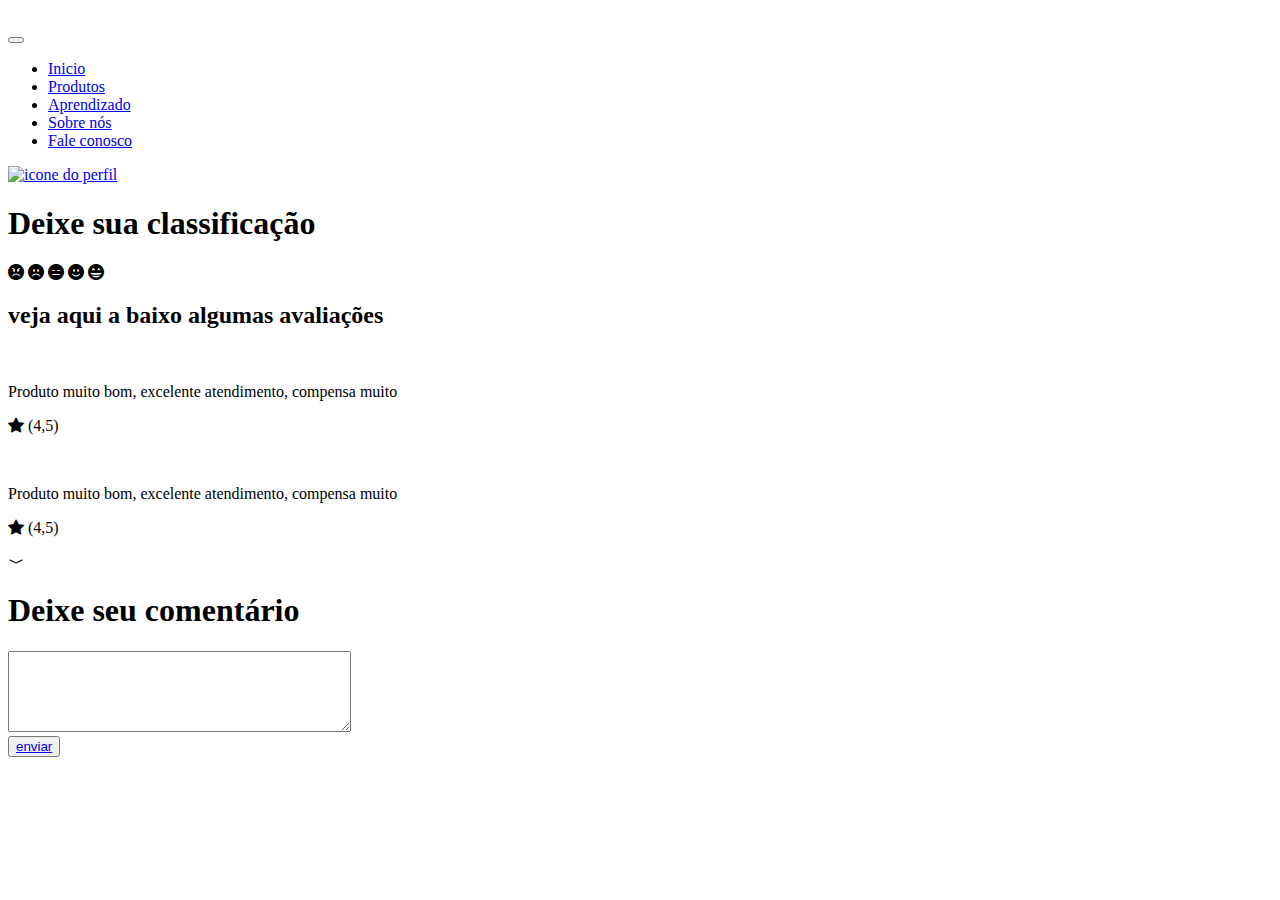
==== avaliar.html @ f0638640 "Add files via upload" ====
<!DOCTYPE html>
<html lang="pt-br">

<head>
    <meta charset="UTF-8">
    <meta name="viewport" content="width=device-width, initial-scale=1.0">
    <title>avaliar</title>
    <link rel="stylesheet" href="css/avaliar.css">
    <link rel="stylesheet" href="https://cdn.jsdelivr.net/npm/bootstrap-icons@1.11.3/font/bootstrap-icons.min.css">

</head>

<body>


    <header class="header">
        <nav class="nav">
            <div class="logo">
                <a href="sobre-nos.html"><img src="imagensAgrinho/logo-c-nome.png" alt="" width="128"></a>
            </div>

            <button class="hamburger"></button>
            <ul class="nav-list">
                <li><a href="index.html">Inicio</a></li>
                <li><a href="estante-de-produtos.html">Produtos</a></li>
                <li><a href="curso.html">Aprendizado</a></li>
                <li><a href="sobre-nos.html">Sobre nós</a></li>
                <li><a href="contact-us.html">Fale conosco</a></li>
                <span></span>
            </ul>
            <div class="perfil">
                <a href="login.html"><img src="imagensAgrinho/imagens pra icone/perfil_icone.png" alt="icone do perfil" width="56"></a> <!-- Ícone de perfil -->
            </div>
        </nav>
    </header>

    <main>

        <section class="container-aval">

            <article class="estrelas">
                <h1>Deixe sua classificação</h1>
                <div class="dar-classificacao">
                    <div class="rating-box">

                        <div class="stars">
                            <i class="bi bi-emoji-angry-fill"></i>
                            <i class="bi bi-emoji-frown-fill"></i>
                            <i class="bi bi-emoji-expressionless-fill"></i>
                            <i class="bi bi-emoji-smile-fill"></i>
                            <i class="bi bi-emoji-grin-fill"></i>
                        </div>
                    </div>
                </div>
                <h2>veja aqui a baixo algumas avaliações</h2>

                <div class="algumas-aval">
                    <div class="item">

                        <div class="img-pf">
                            <img src="imagensAgrinho/imagens-complementares/prof4.png" alt="">
                        </div>

                        <div class="txt">
                            <p id="coment">
                                Produto muito bom, excelente atendimento, compensa muito
                            </p>
                        </div>

                        <div class="star">
                            <i class="bi bi-star-fill"></i>
                        (4,5)
                        </p>
                        </div>
                    </div>

                    <div class="item">

                        <div class="img-pf">
                            <img src="imagensAgrinho/imagens-complementares/prof4.png" alt="">
                        </div>

                        <div class="txt">
                            <p id="coment">
                                Produto muito bom, excelente atendimento, compensa muito
                            </p>
                        </div>

                        <div class="star">
                            <i class="bi bi-star-fill"></i>
                        (4,5)
                        </p>
                        </div>
                    </div>

                    

                    <div class="vermais">
                        <i class="bi bi-chevron-compact-down"></i>
                    </div>
                </div>

            </article>


            <article class="escrever">

                <div class="titulo">
                    <h1>Deixe seu comentário</h1>
                </div>

                <div class="escreva">
                        <textarea name="avaliação" id="textarea" rows="5" cols="40"></textarea>
                </div>

                <div class="enviar">

                    <button>
                        <a href="produto.html">enviar</a>
                    </button>

                </div>

            </article>

        </section>





    </main>


    <script src="js/avaliar.js"></script>



</body>

</html>
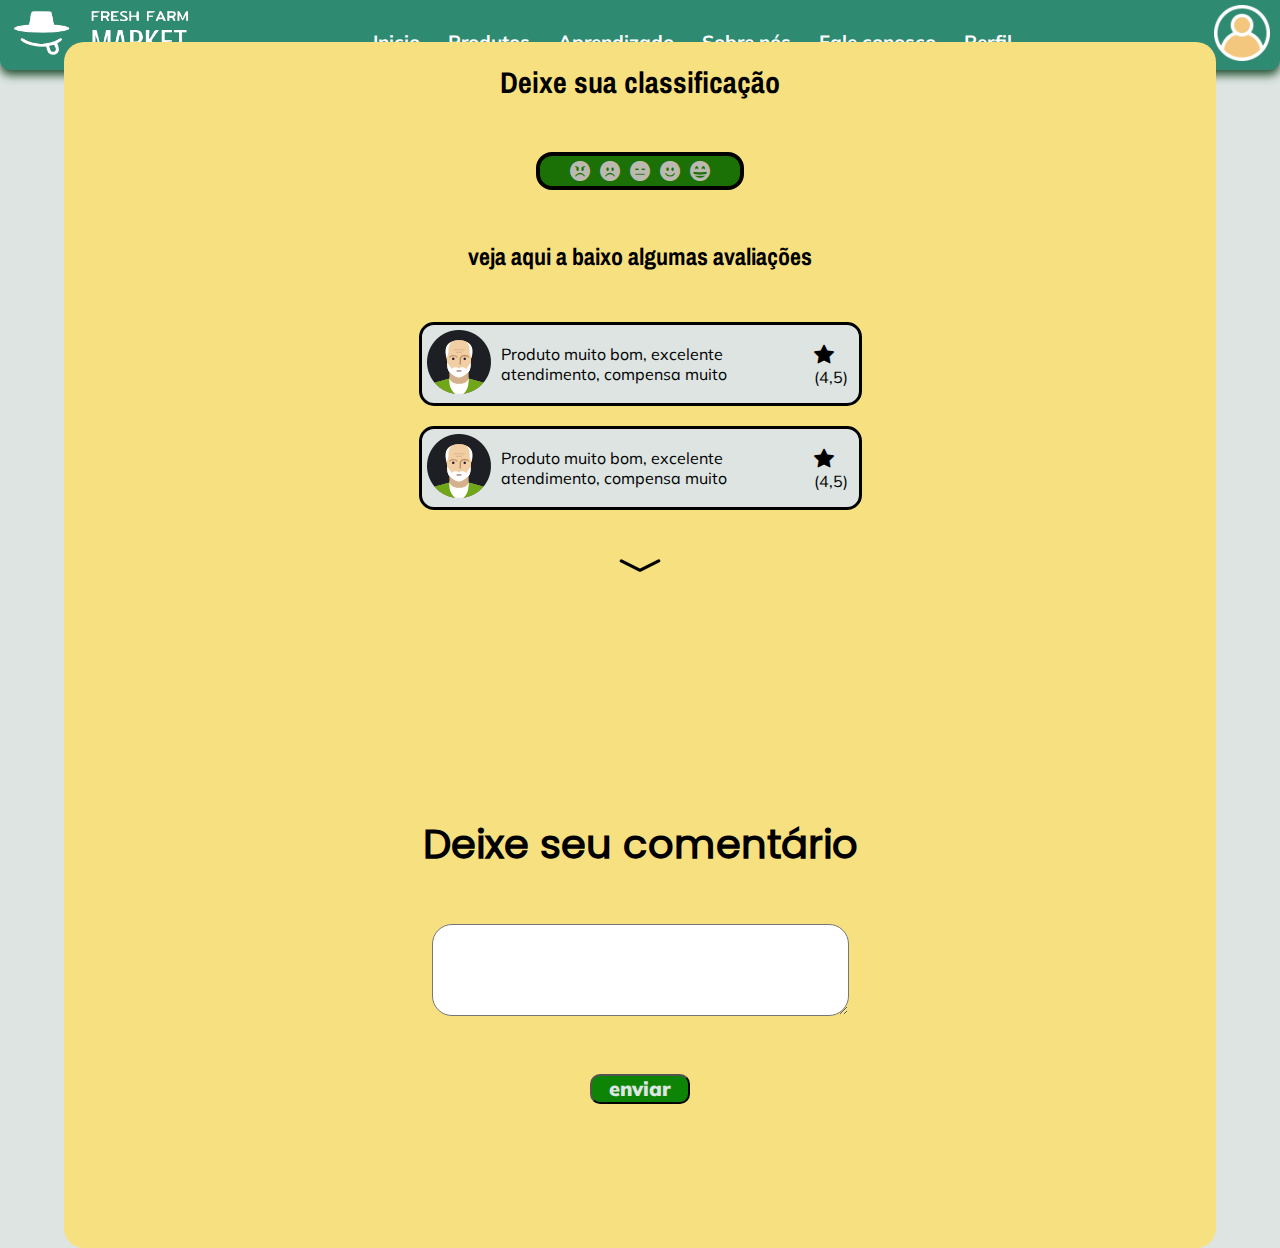
==== commit a602b41d: "Update avaliar.html" ====
--- a/avaliar.html
+++ b/avaliar.html
@@ -26,6 +26,7 @@
                 <li><a href="curso.html">Aprendizado</a></li>
                 <li><a href="sobre-nos.html">Sobre nós</a></li>
                 <li><a href="contact-us.html">Fale conosco</a></li>
+                <li><a href="login.html">Perfil</a></li>
                 <span></span>
             </ul>
             <div class="perfil">
@@ -138,4 +139,4 @@
 
 </body>
 
-</html>+</html>
--- a/css/avaliar.css
+++ b/css/avaliar.css
@@ -0,0 +1,428 @@
+@font-face {
+    font-family: 'lora';
+    src: url('fonts/Lora-Italic-VariableFont_wght.ttf');
+  }
+  
+  @font-face {
+    font-family: 'narrow';
+    src: url('fonts/ArchivoNarrow-VariableFont_wght.ttf');
+  }
+  
+  @font-face {
+    font-family: 'mulish';
+    src: url('fonts/Mulish-VariableFont_wght.ttf');
+  
+  }
+  
+  @font-face {
+    font-family: 'popins';
+    src: url(fonts/Poppins-Regular.ttf);
+  }
+  
+  /*cabeçalho*/
+  
+  * {
+    margin: 0;
+    padding: 0;
+  }
+
+  body {
+    background-color: #dde4e2;
+  
+  }
+  
+  a {
+    font-family: 'mulish';
+    text-decoration: none;
+  }
+  
+  .header {
+    height: 70px;
+    background: #2e8a70;
+    padding-inline: 0px;
+    box-shadow: 0 5px 10px #21502f;
+    border-radius: 0 0 10px 10px;
+    position: relative;
+    transition: 1s ease-in-out;
+  }
+  
+  
+  
+  .nav {
+    max-width: 1280px;
+    height: 70px;
+    margin-inline: auto;
+    align-items: center;
+    display: flex;
+    justify-content: space-between;
+    align-items: center;
+    transition: 1s ease-in-out;
+  }
+  
+  .perfil {
+    margin-right: 10px;
+  }
+  
+  header nav .logo img {
+    width: 188px;
+  }
+  
+  .logo2 a img {
+    display: none;
+  }
+  
+  .nav-list {
+    align-items: center;
+    display: flex;
+    gap: 18px;
+    list-style: none;
+    transition: 1s ease-in-out;
+  }
+  
+  .nav-list li {
+    display: flex;
+    margin: 5px;
+    list-style: none;
+    height: 50px;
+    transition: 0.5s ease-in-out;
+  }
+  
+  .nav-list a {
+    position: relative;
+    display: flex;
+    font-size: 19px;
+    color: #fff;
+    padding-block: 20px;
+    border-radius: 50px;
+    transition: .5s ease-in;
+    font-weight: 700;
+  
+  }
+  
+  
+  
+  .nav-list {
+    display: flex;
+    align-items: center;
+  }
+  
+  
+  
+  
+  
+  .nav-list li:hover {
+    align-items: center;
+  }
+  
+  .nav-list a:hover {
+    align-items: center;
+    display: flex;
+    padding: 5px 5px;
+    background: linear-gradient(90deg, #a6d785, #f3c77e);
+    border-radius: 8px;
+    color: #011a1f;
+    font-weight: 700;
+    height: 50px;
+  }
+  
+  
+  .hamburger {
+    display: none;
+    border: none;
+    background: none;
+    border-top: 3px solid #fff;
+    cursor: pointer;
+  
+  }
+  
+  .hamburger::after,
+  .hamburger::before {
+    content: " ";
+    display: block;
+    width: 30px;
+    height: 3px;
+    background: #fff;
+    margin-top: 5px;
+    position: relative;
+    transition: 0.3s;
+  }
+  
+  @media (max-width: 768px) {
+  
+    header .nav {
+      position: relative;
+      display: flex;
+      justify-content: space-between;
+    }
+  
+    header nav .logo img {
+      width: 110px;
+    }
+  
+    .logo2 a img {
+      display: none;
+    }
+  
+    .perfil a img {
+      width: 46px;
+      position: absolute;
+      display: flex;
+      justify-content: center;
+      align-items: center;
+      right: 3vw;
+      padding: 0;
+      top: 1vh;
+  
+    }
+  
+    .hamburger {
+      position: absolute;
+      display: block;
+      z-index: 1;
+      justify-content: end;
+      right: 20vw;
+    }
+  
+    .nav-list {
+      position: fixed;
+      top: 0;
+      left: 0;
+      width: 100vw;
+      height: 100vh;
+      background: #011a1f;
+      clip-path: circle(100px at 99% -25%);
+      transition: .8s ease-out;
+  
+      flex-direction: column;
+      justify-content: space-around;
+      align-items: center;
+      gap: 0;
+  
+      pointer-events: none;
+    }
+  
+  
+    /* Estilos ativos */
+  
+    .nav.active .nav-list {
+      clip-path: circle(1500px at 90% -15%);
+      pointer-events: all;
+    }
+  
+    .nav.active .nav-list a {
+      opacity: 2;
+  
+    }
+  
+    .nav.active .nav-list {
+      z-index: 100;
+  
+    }
+  
+    .nav.active .perfil {
+      display: none;
+    }
+  
+    .nav.active .hamburger {
+      position: fixed;
+      top: 26px;
+      right: 16px;
+      border-top-color: #011a1f;
+      z-index: 101;
+    }
+  
+    .nav.active .hamburger::before {
+      transform: rotate(135deg);
+    }
+  
+    .nav.active .hamburger::after {
+      transform: rotate(-135deg);
+      top: -7px;
+      border: radius 8px;
+      ;
+    }
+  }
+  
+  @media (max-width: 480px) {
+  
+    .header {
+      box-shadow: 0 0 0 0;
+    }
+  
+    header nav .logo img {
+      margin-right: 0;
+      width: 90px;
+    }
+  
+    header nav .logo {
+      display: flex;
+      position: absolute;
+      left: 0px;
+      margin: 0;
+  
+    }
+  
+    .perfil{
+      display: none;
+  
+    }
+  
+}
+  /*conteudo da pagina de avaliar*/
+
+  @media screen and (min-width:300px){
+    
+
+
+    main{
+      
+        width: 100%;
+        display: flex;
+        align-items: center;
+        height: 100vh;
+        justify-content: center;
+    }
+
+    .container-aval{
+    position: relative;
+    margin-top: 250px;
+        width: 90%;
+        max-width: 1200px;
+        display: grid;
+        grid-template-rows: 1fr 1fr;
+        gap: 50px;
+        background-color: #f7e07f;
+        border-radius: 20px;
+    }
+
+.estrelas{
+  display: flex;
+  align-items: center;
+  flex-direction: column;
+  gap: 50px;
+  padding: 20px 5px 20px 5px;
+  font-family: narrow;
+}
+
+.estrelas h1{
+  font-size: 30px;
+}
+
+.algumas-aval{
+  display: flex;
+  flex-direction: column;
+  align-items: center;
+  justify-content: center;
+  gap: 20px;
+}
+
+.algumas-aval .item{
+  font-family: mulish;
+  display: flex;
+  align-items: center;
+  background-color: #dde4e2;
+  gap: 10px;
+  padding: 5px;
+  border-radius: 15px;
+  border: 3px solid black;
+  width: 70%;
+  
+}
+
+.vermais{
+  display: flex;
+  align-items: center;
+  justify-content: center;
+  height: 70px;
+  width: 70px;
+  font-size: 50px;
+  transition: .4s ease-in-out;
+  cursor: pointer;
+}
+
+.vermais:hover{
+ transform: translateY(20px);
+  transition: .4s ease-in-out;
+  border-radius: 100px;
+  width: 70px;
+  font-size:60px;
+}
+
+    .rating-box {
+        position: relative;
+        background: #1b7006;
+        width: 200px;
+        height: 30px;
+        border-radius: 16px;
+        display: flex;
+        align-items: center;
+        justify-content: center;
+        border: 4px solid black;
+      }
+    
+      #tit-class {
+        font-family: popins;
+      }
+    
+    
+      .rating-box .stars {
+        display: flex;
+        align-items: center;
+        gap: 10px;
+      }
+    
+      .stars i {
+        color: #bcb9b0;
+        font-size: 20px;
+        cursor: pointer;
+        transition: color 0.5s ease;
+      }
+    
+      .star i{
+        font-size: 20px;
+      }
+
+      .stars i.active {
+        color: #f7e07f;
+      }
+    
+
+
+      .escrever{
+        display: flex;
+        flex-direction: column;
+        align-items: center;
+        justify-content: center;
+       font-family: popins; gap: 50px;
+       font-size: 20px;
+      }
+
+
+      .escrever .escreva textarea{
+border-radius: 20px;
+font-size: 16px;
+      } 
+
+.enviar button{
+  border-radius: 10px;
+  font-family: mulish;
+  font-size: 20px;
+  width: 100px;
+  height: 30px;
+  background-color: #0e8407;
+  transition: .3s ease-in-out;
+}
+
+.enviar button a{
+  color: #dde4e2;
+  font-weight: 900;
+}
+
+.enviar button:hover{
+  width: 110px;
+  height: 40px;
+
+}
+
+  }
+  